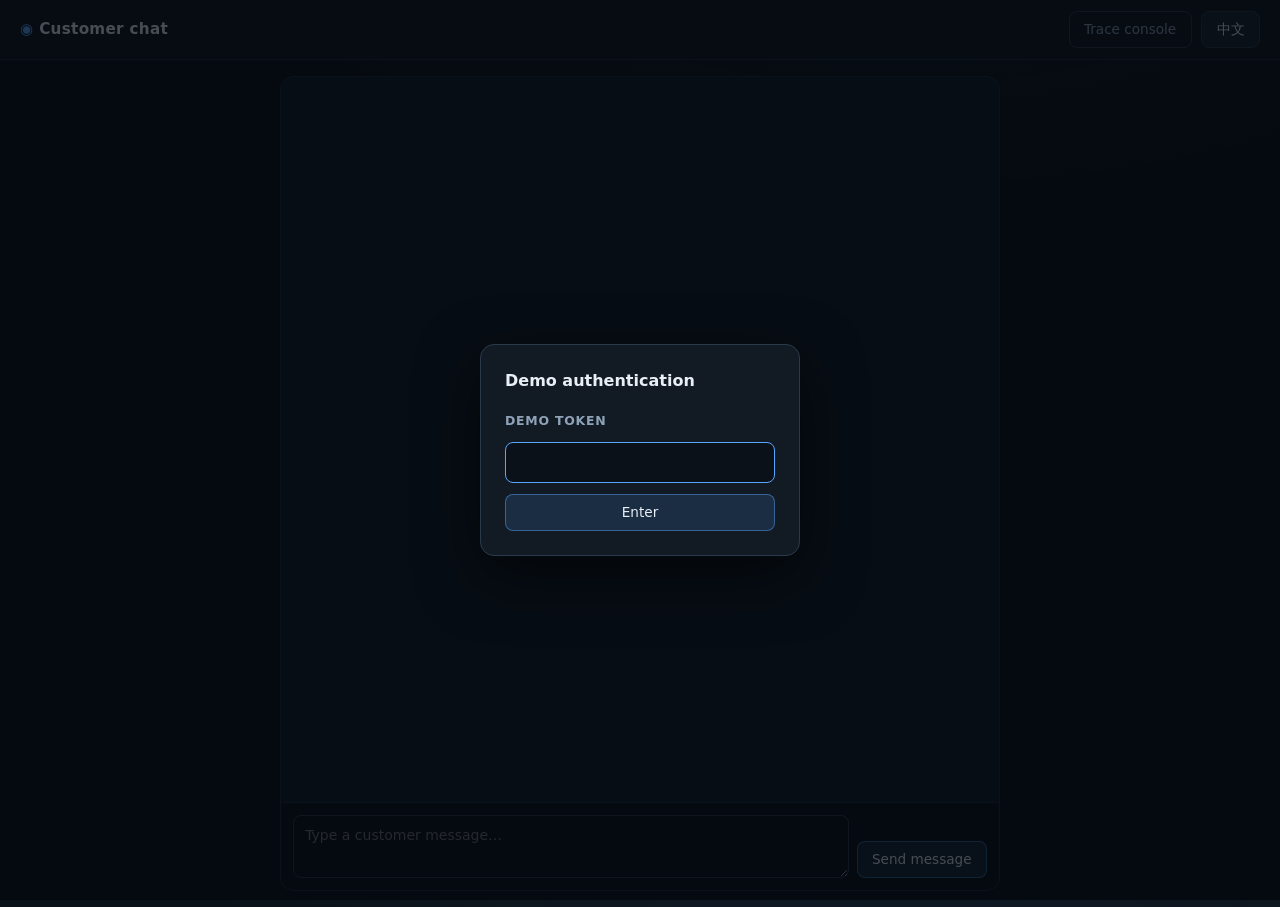
==== src/agent_flow/console/chat.html @ b2712b37 "feat: unified single-page demo console with i18n Rework the console into one demo view (trace list ·" ====
<!DOCTYPE html>
<html lang="zh-TW">
<head>
  <meta charset="utf-8" />
  <meta name="viewport" content="width=device-width, initial-scale=1" />
  <title>Agent Flow — Customer Chat</title>
  <link rel="stylesheet" href="styles.css" />
</head>
<body class="chat-page" data-title-key="chat.title">
  <header id="app-header">
    <h1 data-i18n="chat.header">Customer chat</h1>
    <a id="trace-link" class="ghost-button" href="index.html" data-i18n="header.openTrace">Trace console</a>
    <button id="lang-toggle" type="button" data-i18n="lang.toggle">EN</button>
    <button id="logout-button" type="button" data-i18n="header.signout" hidden>Sign out</button>
  </header>

  <dialog id="token-dialog" aria-labelledby="token-title">
    <form id="token-form" method="dialog">
      <h2 id="token-title" data-i18n="token.title">Demo authentication</h2>
      <label for="token-input" data-i18n="token.label">Demo token</label>
      <input id="token-input" name="token" type="password" autocomplete="off" required />
      <button type="submit" data-i18n="token.enter">Enter</button>
    </form>
  </dialog>

  <main id="chat-main">
    <div id="chat-window">
      <div id="chat-transcript" aria-live="polite" aria-label="Message history"></div>
      <form id="chat-form">
        <label for="chat-input" class="visually-hidden" data-i18n="chat.placeholder">Message</label>
        <textarea id="chat-input" name="message" rows="2" data-i18n-placeholder="chat.placeholder" required></textarea>
        <button type="submit" data-i18n="chat.send">Send message</button>
      </form>
    </div>
  </main>

  <div id="alert-region" role="alert" aria-live="assertive"></div>

  <script type="module" src="chat.js"></script>
</body>
</html>
---- src/agent_flow/console/styles.css ----
:root {
  --surface-0: #0b1118;
  --surface-1: #121a24;
  --surface-2: #1a2532;
  --surface-3: #223141;
  --border: #2a3a4d;
  --border-soft: #1f2c3b;
  --text: #e9eff6;
  --text-dim: #8fa3b8;
  --accent: #58a6ff;
  --accent-soft: rgba(88, 166, 255, 0.14);
  --ok: #3fb97f;
  --ok-soft: rgba(63, 185, 127, 0.14);
  --warn: #e3b341;
  --warn-soft: rgba(227, 179, 65, 0.14);
  --fail: #f8636f;
  --fail-soft: rgba(248, 99, 111, 0.14);
  --running: #58a6ff;
  --radius: 10px;
  --mono: ui-monospace, "Cascadia Code", "SF Mono", Consolas, monospace;
}

* { box-sizing: border-box; }

body {
  margin: 0;
  min-height: 100vh;
  background:
    radial-gradient(1200px 500px at 70% -10%, rgba(88, 166, 255, 0.07), transparent 60%),
    var(--surface-0);
  color: var(--text);
  font: 14px/1.55 system-ui, -apple-system, "Segoe UI", sans-serif;
}

/* ---------- Header ---------- */

#app-header {
  position: sticky;
  top: 0;
  z-index: 10;
  display: flex;
  align-items: center;
  gap: 0.6rem;
  padding: 0.7rem 1.25rem;
  background: rgba(18, 26, 36, 0.92);
  backdrop-filter: blur(6px);
  border-bottom: 1px solid var(--border-soft);
}

#app-header h1 {
  font-size: 0.95rem;
  font-weight: 600;
  letter-spacing: 0.02em;
  margin: 0;
  margin-right: auto;
  color: var(--text);
}

#app-header h1::before {
  content: "◉ ";
  color: var(--accent);
}

/* ---------- Controls ---------- */

button {
  background: var(--surface-2);
  color: var(--text);
  border: 1px solid var(--border);
  border-radius: 8px;
  padding: 0.42rem 0.9rem;
  cursor: pointer;
  font: inherit;
  font-size: 0.85rem;
  transition: border-color 0.12s ease, background 0.12s ease;
}

button:hover {
  border-color: var(--accent);
  background: var(--surface-3);
}

button[type="submit"], #retry-confirm {
  background: var(--accent-soft);
  border-color: rgba(88, 166, 255, 0.45);
}

button[type="submit"]:hover, #retry-confirm:hover {
  background: rgba(88, 166, 255, 0.24);
}

:focus-visible {
  outline: 2px solid var(--accent);
  outline-offset: 2px;
}

input, textarea {
  background: var(--surface-0);
  color: var(--text);
  border: 1px solid var(--border);
  border-radius: 8px;
  padding: 0.55rem 0.7rem;
  font: inherit;
  width: 100%;
}

input:focus, textarea:focus {
  border-color: var(--accent);
  outline: none;
}

textarea { min-height: 4.5rem; resize: vertical; }

label {
  font-size: 0.78rem;
  font-weight: 600;
  color: var(--text-dim);
  text-transform: uppercase;
  letter-spacing: 0.06em;
}

/* ---------- Layout ---------- */

main {
  display: grid;
  grid-template-columns: minmax(250px, 320px) 1fr;
  min-height: calc(100vh - 53px);
}

/* Demo console: trace list · workspace · live customer chat, all in one view. */
body.demo-page { height: 100vh; overflow: hidden; }
main.demo-grid {
  grid-template-columns: minmax(230px, 300px) minmax(0, 1fr) minmax(320px, 400px);
  height: calc(100vh - 53px);
  min-height: 0;
}
main.demo-grid > * { min-height: 0; }

#chat-panel {
  display: flex;
  flex-direction: column;
  background: var(--surface-1);
  border-left: 1px solid var(--border);
  overflow: hidden;
}

#chat-panel-header {
  display: flex;
  flex-direction: column;
  gap: 0.1rem;
  padding: 0.8rem 1rem;
  border-bottom: 1px solid var(--border-soft);
}
#chat-panel-header .sim-title { font-weight: 600; font-size: 0.92rem; }
#chat-panel-header .sim-sub { font-size: 0.72rem; color: var(--text-dim); }

#chat-panel #chat-transcript {
  flex: 1 1 auto;
  display: flex;
  flex-direction: column;
  gap: 0.5rem;
  padding: 1rem;
  overflow-y: auto;
}

#chat-panel #chat-form {
  display: flex;
  align-items: flex-end;
  gap: 0.5rem;
  padding: 0.75rem;
  border-top: 1px solid var(--border-soft);
  background: var(--surface-0);
}
#chat-panel #chat-form textarea { flex: 1 1 auto; min-height: 2.6rem; }
#chat-panel #chat-form button { flex: 0 0 auto; white-space: nowrap; }

#trace-list {
  background: var(--surface-1);
  border-right: 1px solid var(--border-soft);
  padding: 0.9rem;
  overflow: auto;
}

#trace-workspace {
  padding: 1.25rem 1.5rem;
  overflow: auto;
}

#trace-list > p, #trace-workspace > p:only-child {
  color: var(--text-dim);
  text-align: center;
  margin-top: 2.5rem;
  font-size: 0.9rem;
}

/* ---------- Trace list ---------- */

.trace-item {
  display: flex;
  align-items: center;
  justify-content: space-between;
  gap: 0.6rem;
  width: 100%;
  text-align: left;
  margin-bottom: 0.45rem;
  padding: 0.6rem 0.75rem;
  background: var(--surface-2);
  border: 1px solid var(--border-soft);
  border-radius: var(--radius);
  font-family: var(--mono);
  font-size: 0.8rem;
  overflow: hidden;
}

.trace-item > span:first-child {
  overflow: hidden;
  text-overflow: ellipsis;
  white-space: nowrap;
}

.trace-item[aria-pressed="true"] {
  border-color: var(--accent);
  background: var(--accent-soft);
}

/* ---------- Workspace ---------- */

.workspace-heading {
  font-family: var(--mono);
  font-size: 0.85rem;
  color: var(--text-dim);
  margin: 0 0 1rem;
  padding-bottom: 0.75rem;
  border-bottom: 1px solid var(--border-soft);
}

.workspace-heading::before {
  content: "trace / ";
  color: var(--accent);
}

/* Horizontal node flow scrolls inside its own container. */
.node-flow {
  display: flex;
  align-items: flex-start;
  gap: 1.4rem;
  overflow-x: auto;
  padding: 0.25rem 0.25rem 1rem;
}

.node {
  position: relative;
  flex: 0 0 auto;
  min-width: 200px;
  max-width: 280px;
  background: var(--surface-1);
  border: 1px solid var(--border);
  border-left: 3px solid var(--text-dim);
  border-radius: var(--radius);
  padding: 0.7rem 0.8rem;
  cursor: pointer;
  transition: border-color 0.12s ease, transform 0.12s ease;
}

.node:hover { transform: translateY(-1px); }

/* Connector arrows between pipeline nodes. */
.node + .node::before {
  content: "→";
  position: absolute;
  left: -1.15rem;
  top: 0.8rem;
  color: var(--text-dim);
  pointer-events: none;
}

.node > strong {
  display: block;
  font-family: var(--mono);
  font-size: 0.82rem;
  margin-bottom: 0.35rem;
  word-break: break-word;
}

.node-completed, .node-succeeded { border-left-color: var(--ok); }
.node-running, .node-queued { border-left-color: var(--running); }
.node-failed, .node-error { border-left-color: var(--fail); }

.node-failed { background: linear-gradient(180deg, var(--fail-soft), var(--surface-1) 55%); }

.node[aria-expanded="true"] { border-color: var(--accent); }

/* ---------- Status badges ---------- */

.status {
  display: inline-flex;
  align-items: center;
  gap: 0.3rem;
  flex: 0 0 auto;
  font-size: 0.72rem;
  font-weight: 600;
  text-transform: uppercase;
  letter-spacing: 0.04em;
  padding: 0.12rem 0.55rem;
  border-radius: 999px;
  border: 1px solid var(--border);
  background: var(--surface-2);
  color: var(--text-dim);
}

.status-ok, .status-succeeded, .status-completed {
  color: var(--ok);
  background: var(--ok-soft);
  border-color: rgba(63, 185, 127, 0.4);
}
.status-running, .status-queued {
  color: var(--running);
  background: var(--accent-soft);
  border-color: rgba(88, 166, 255, 0.4);
}
.status-failed, .status-error {
  color: var(--fail);
  background: var(--fail-soft);
  border-color: rgba(248, 99, 111, 0.4);
}
.status-handoff {
  color: var(--warn);
  background: var(--warn-soft);
  border-color: rgba(227, 179, 65, 0.4);
}

/* ---------- Node detail panel ---------- */

.node-detail {
  display: flex;
  flex-direction: column;
  gap: 0.3rem;
  margin-top: 0.6rem;
  padding-top: 0.6rem;
  border-top: 1px dashed var(--border);
  font-size: 0.78rem;
  color: var(--text-dim);
}

.detail-field {
  font-family: var(--mono);
  color: var(--text);
  word-break: break-word;
}

/* Field labels live in pseudo-elements: visible to humans, invisible to
   textContent, so allowlisted values stay the element's only text. */
.detail-field::before {
  display: block;
  font-family: inherit;
  font-size: 0.68rem;
  text-transform: uppercase;
  letter-spacing: 0.06em;
  color: var(--text-dim);
}

.detail-field[data-decision-summary]::before { content: "decision"; }
.detail-field[data-reason-codes]::before { content: "reason codes"; }
.detail-field[data-model-role]::before { content: "model role"; }
.detail-field[data-model-profile]::before { content: "model profile"; }
.detail-field[data-duration-ms]::before { content: "duration (ms)"; }
.detail-field[data-input-tokens]::before { content: "input tokens"; }
.detail-field[data-output-tokens]::before { content: "output tokens"; }
.detail-field[data-tool]::before { content: "tool"; }
.detail-field[data-freshness-seconds]::before { content: "freshness (s)"; }
.detail-field[data-attempt]::before { content: "attempt"; }
.detail-field[data-delivery-disposition]::before { content: "disposition"; }
.detail-field[data-error-code]::before { content: "error code"; color: var(--fail); }
.detail-field[data-error-code] { color: var(--fail); }
.detail-field[data-failure-stage]::before { content: "failure stage"; }
.detail-field[data-component]::before { content: "component"; }
.detail-field[data-operation]::before { content: "operation"; }
.detail-field[data-artifact-id]::before { content: "artifact"; }
.detail-field[data-semantic-version]::before { content: "version"; }
.detail-field[data-checksum]::before { content: "checksum"; }
.detail-field[data-sequence]::before { content: "sequence"; }
.detail-field[data-created-at]::before { content: "created at"; }

/* ---------- Dialogs ---------- */

dialog {
  background: var(--surface-1);
  color: var(--text);
  border: 1px solid var(--border);
  border-radius: 14px;
  padding: 1.5rem;
  min-width: min(320px, 90vw);
  box-shadow: 0 20px 60px rgba(0, 0, 0, 0.5);
}

dialog::backdrop { background: rgba(4, 8, 13, 0.7); }

dialog h2 { margin: 0 0 0.4rem; font-size: 1rem; }

#token-form, #retry-form { display: grid; gap: 0.7rem; }

#retry-form menu {
  display: flex;
  justify-content: flex-end;
  gap: 0.5rem;
  margin: 0.3rem 0 0;
  padding: 0;
}

/* ---------- Header ghost links ---------- */

.ghost-button {
  display: inline-flex;
  align-items: center;
  text-decoration: none;
  background: transparent;
  color: var(--text-dim);
  border: 1px solid var(--border);
  border-radius: 8px;
  padding: 0.42rem 0.9rem;
  font-size: 0.85rem;
  transition: color 0.12s ease, border-color 0.12s ease;
}
.ghost-button:hover { color: var(--text); border-color: var(--accent); }

/* ---------- Customer chat page ---------- */

body.chat-page { height: 100vh; overflow: hidden; }

#chat-main {
  display: flex;
  justify-content: center;
  height: calc(100vh - 53px);
  padding: 1rem;
}

#chat-window {
  display: flex;
  flex-direction: column;
  width: min(720px, 100%);
  height: 100%;
  background: var(--surface-1);
  border: 1px solid var(--border-soft);
  border-radius: 14px;
  overflow: hidden;
}

#chat-transcript {
  flex: 1 1 auto;
  display: flex;
  flex-direction: column;
  gap: 0.5rem;
  padding: 1rem;
  overflow-y: auto;
}

.chat-empty {
  margin: auto;
  color: var(--text-dim);
  font-size: 0.9rem;
}

#chat-form {
  display: flex;
  align-items: flex-end;
  gap: 0.5rem;
  padding: 0.75rem;
  border-top: 1px solid var(--border-soft);
  background: var(--surface-0);
}
#chat-form textarea { flex: 1 1 auto; min-height: 2.6rem; }
#chat-form button { flex: 0 0 auto; white-space: nowrap; }

.visually-hidden {
  position: absolute;
  width: 1px;
  height: 1px;
  margin: -1px;
  padding: 0;
  overflow: hidden;
  clip: rect(0 0 0 0);
  white-space: nowrap;
  border: 0;
}

/* ---------- Chatroom transcript ---------- */

.chat-row {
  display: flex;
  width: 100%;
}

.chat-bubble {
  max-width: 78%;
  padding: 0.5rem 0.75rem;
  border-radius: 14px;
  font-size: 0.88rem;
  line-height: 1.45;
  word-break: break-word;
  white-space: pre-wrap;
  box-shadow: 0 1px 2px rgba(0, 0, 0, 0.25);
}

/* Customer messages sit on the right, agent replies on the left. */
.chat-customer { justify-content: flex-end; }
.chat-customer .chat-bubble {
  background: var(--accent);
  color: #06121f;
  border-bottom-right-radius: 4px;
}

.chat-agent { justify-content: flex-start; }
.chat-agent .chat-bubble {
  background: var(--surface-3);
  color: var(--text);
  border: 1px solid var(--border);
  border-bottom-left-radius: 4px;
}

/* Status transitions are centered, quiet pills. */
.chat-status { justify-content: center; }
.chat-status .chat-bubble {
  background: transparent;
  color: var(--text-dim);
  font-size: 0.75rem;
  letter-spacing: 0.04em;
  box-shadow: none;
  padding: 0.15rem 0.6rem;
  display: inline-flex;
  align-items: center;
  gap: 0.4rem;
}

.chat-status .chat-bubble::before {
  content: "";
  width: 0.5rem;
  height: 0.5rem;
  border-radius: 50%;
  background: var(--running);
  animation: chat-pulse 1s ease-in-out infinite;
}

@keyframes chat-pulse {
  0%, 100% { opacity: 0.3; }
  50% { opacity: 1; }
}

/* ---------- Reasoning summary (operator view) ---------- */

.reasoning-trail {
  margin: 0 0 1.25rem;
  background: var(--surface-1);
  border: 1px solid var(--border-soft);
  border-radius: var(--radius);
  padding: 0.5rem 0.9rem;
}

.reasoning-trail > summary {
  cursor: pointer;
  font-size: 0.8rem;
  font-weight: 600;
  color: var(--text-dim);
  text-transform: uppercase;
  letter-spacing: 0.06em;
  list-style: none;
}

.reasoning-trail > summary::before {
  content: "▸ ";
  color: var(--accent);
}
.reasoning-trail[open] > summary::before { content: "▾ "; }

.reasoning-steps {
  list-style: none;
  margin: 0.7rem 0 0.2rem;
  padding: 0;
  display: flex;
  flex-direction: column;
  gap: 0.4rem;
}

.reasoning-step {
  display: grid;
  grid-template-columns: minmax(140px, 180px) 1fr;
  gap: 0.75rem;
  align-items: baseline;
  padding-left: 0.75rem;
  border-left: 2px solid var(--border);
  font-size: 0.82rem;
}

.reasoning-failed { border-left-color: var(--fail); }
.reasoning-completed { border-left-color: var(--ok); }

.reasoning-node {
  font-family: var(--mono);
  font-size: 0.78rem;
  color: var(--accent);
  word-break: break-word;
}

.reasoning-detail { color: var(--text); word-break: break-word; }
.reasoning-failed .reasoning-detail { color: var(--fail); }

/* ---------- Input / output (admin only) ---------- */

.io-panel {
  margin: 0 0 1.25rem;
  background: var(--surface-1);
  border: 1px solid var(--border-soft);
  border-radius: var(--radius);
  padding: 0.9rem 1rem;
}

.io-heading {
  margin: 0 0 0.7rem;
  font-size: 0.8rem;
  font-weight: 600;
  color: var(--text-dim);
  text-transform: uppercase;
  letter-spacing: 0.06em;
}

.io-row { display: flex; flex-direction: column; gap: 0.3rem; }
.io-row + .io-row { margin-top: 0.8rem; }

.io-label {
  font-size: 0.7rem;
  font-weight: 600;
  text-transform: uppercase;
  letter-spacing: 0.05em;
  color: var(--text-dim);
}

.io-text {
  margin: 0;
  padding: 0.55rem 0.75rem;
  border-radius: 10px;
  font-size: 0.9rem;
  line-height: 1.5;
  white-space: pre-wrap;
  word-break: break-word;
}

.io-input .io-text {
  background: var(--accent-soft);
  border: 1px solid rgba(88, 166, 255, 0.35);
}
.io-output .io-text {
  background: var(--surface-2);
  border: 1px solid var(--border);
}
.io-handoff { border-color: rgba(227, 179, 65, 0.4) !important; }
.io-muted { color: var(--text-dim); }

.io-tag {
  display: inline-block;
  margin-right: 0.5rem;
  padding: 0.05rem 0.45rem;
  border-radius: 999px;
  font-size: 0.7rem;
  font-weight: 600;
  color: var(--warn);
  background: var(--warn-soft);
}

.io-citations {
  margin: 0.4rem 0 0;
  display: flex;
  gap: 0.5rem;
  align-items: baseline;
  flex-wrap: wrap;
  font-family: var(--mono);
  font-size: 0.75rem;
  color: var(--text-dim);
}

/* ---------- Alerts ---------- */

#alert-region:not(:empty) {
  position: fixed;
  bottom: 1rem;
  right: 1rem;
  z-index: 20;
  max-width: 360px;
  background: var(--surface-2);
  border: 1px solid var(--fail);
  border-left-width: 3px;
  border-radius: var(--radius);
  padding: 0.75rem 1rem;
  box-shadow: 0 12px 32px rgba(0, 0, 0, 0.45);
}

#alert-region p { margin: 0; font-size: 0.85rem; }

@media (max-width: 720px) {
  main { grid-template-columns: 1fr; }
  #trace-list { max-height: 40vh; border-right: none; border-bottom: 1px solid var(--border-soft); }
  #chat-window { border-radius: 0; }
  #chat-main { padding: 0; }
}
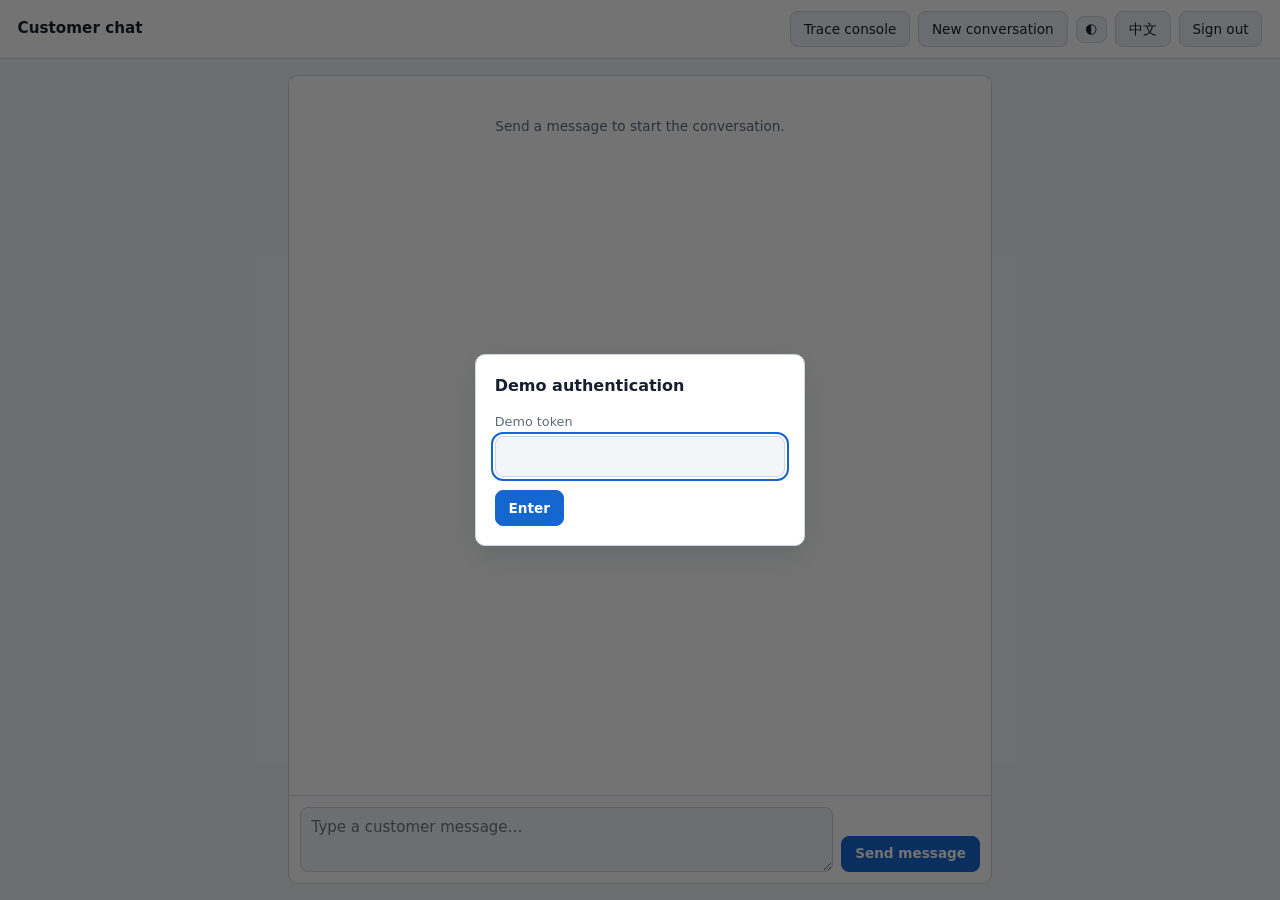
==== commit d79f0e48: "feat: conversation memory, editable prompts, chat-first console Four things blocked real use of the " ====
--- a/src/agent_flow/console/chat.html
+++ b/src/agent_flow/console/chat.html
@@ -9,9 +9,13 @@
 <body class="chat-page" data-title-key="chat.title">
   <header id="app-header">
     <h1 data-i18n="chat.header">Customer chat</h1>
-    <a id="trace-link" class="ghost-button" href="index.html" data-i18n="header.openTrace">Trace console</a>
-    <button id="lang-toggle" type="button" data-i18n="lang.toggle">EN</button>
-    <button id="logout-button" type="button" data-i18n="header.signout" hidden>Sign out</button>
+    <div class="header-actions">
+      <a id="trace-link" class="ghost-button" href="index.html" data-i18n="header.openTrace">Trace console</a>
+      <button id="chat-reset" class="ghost-button" type="button" data-i18n="chat.new">New conversation</button>
+      <button id="theme-toggle" class="icon-button" type="button" title="Toggle theme" aria-label="Toggle theme">◐</button>
+      <button id="lang-toggle" class="ghost-button" type="button" data-i18n="lang.toggle">EN</button>
+      <button id="logout-button" class="ghost-button" type="button" data-i18n="header.signout" hidden>Sign out</button>
+    </div>
   </header>
 
   <dialog id="token-dialog" aria-labelledby="token-title">
@@ -29,7 +33,7 @@
       <form id="chat-form">
         <label for="chat-input" class="visually-hidden" data-i18n="chat.placeholder">Message</label>
         <textarea id="chat-input" name="message" rows="2" data-i18n-placeholder="chat.placeholder" required></textarea>
-        <button type="submit" data-i18n="chat.send">Send message</button>
+        <button id="chat-send" type="submit" data-i18n="chat.send">Send message</button>
       </form>
     </div>
   </main>
--- a/src/agent_flow/console/styles.css
+++ b/src/agent_flow/console/styles.css
@@ -1,702 +1,764 @@
+/* Tracewright console.
+   One stylesheet for both pages. Dark by default, light when the viewer's OS
+   asks for it, and either can be forced with data-theme on <html>. */
+
 :root {
-  --surface-0: #0b1118;
-  --surface-1: #121a24;
-  --surface-2: #1a2532;
-  --surface-3: #223141;
-  --border: #2a3a4d;
-  --border-soft: #1f2c3b;
-  --text: #e9eff6;
-  --text-dim: #8fa3b8;
+  color-scheme: dark;
+  --surface-0: #0b1017;
+  --surface-1: #111823;
+  --surface-2: #172131;
+  --surface-3: #1f2c3f;
+  --border: #26374d;
+  --border-soft: #1c2939;
+  --text: #e6edf6;
+  --text-dim: #93a4bb;
   --accent: #58a6ff;
-  --accent-soft: rgba(88, 166, 255, 0.14);
+  --accent-soft: rgba(88, 166, 255, 0.16);
+  --accent-text: #0b1017;
   --ok: #3fb97f;
-  --ok-soft: rgba(63, 185, 127, 0.14);
+  --ok-soft: rgba(63, 185, 127, 0.16);
   --warn: #e3b341;
-  --warn-soft: rgba(227, 179, 65, 0.14);
+  --warn-soft: rgba(227, 179, 65, 0.16);
   --fail: #f8636f;
-  --fail-soft: rgba(248, 99, 111, 0.14);
+  --fail-soft: rgba(248, 99, 111, 0.16);
   --running: #58a6ff;
+  --bubble-customer: #1e4976;
+  --bubble-agent: #172131;
   --radius: 10px;
+  --shadow: 0 10px 30px rgba(0, 0, 0, 0.45);
   --mono: ui-monospace, "Cascadia Code", "SF Mono", Consolas, monospace;
+}
+
+@media (prefers-color-scheme: light) {
+  :root {
+    color-scheme: light;
+    --surface-0: #f3f5f9;
+    --surface-1: #ffffff;
+    --surface-2: #eef1f6;
+    --surface-3: #e3e8f0;
+    --border: #ccd5e2;
+    --border-soft: #dde3ec;
+    --text: #16202e;
+    --text-dim: #5b6b81;
+    --accent: #1666d0;
+    --accent-soft: rgba(22, 102, 208, 0.12);
+    --accent-text: #ffffff;
+    --ok: #17794c;
+    --ok-soft: rgba(23, 121, 76, 0.12);
+    --warn: #8a6000;
+    --warn-soft: rgba(138, 96, 0, 0.14);
+    --fail: #c0293a;
+    --fail-soft: rgba(192, 41, 58, 0.12);
+    --running: #1666d0;
+    --bubble-customer: #d6e6fb;
+    --bubble-agent: #eef1f6;
+    --shadow: 0 10px 30px rgba(22, 32, 46, 0.14);
+  }
+}
+
+/* The in-page toggle must beat the media query in both directions. */
+:root[data-theme="dark"] {
+  color-scheme: dark;
+  --surface-0: #0b1017;
+  --surface-1: #111823;
+  --surface-2: #172131;
+  --surface-3: #1f2c3f;
+  --border: #26374d;
+  --border-soft: #1c2939;
+  --text: #e6edf6;
+  --text-dim: #93a4bb;
+  --accent: #58a6ff;
+  --accent-soft: rgba(88, 166, 255, 0.16);
+  --accent-text: #0b1017;
+  --ok: #3fb97f;
+  --ok-soft: rgba(63, 185, 127, 0.16);
+  --warn: #e3b341;
+  --warn-soft: rgba(227, 179, 65, 0.16);
+  --fail: #f8636f;
+  --fail-soft: rgba(248, 99, 111, 0.16);
+  --running: #58a6ff;
+  --bubble-customer: #1e4976;
+  --bubble-agent: #172131;
+  --shadow: 0 10px 30px rgba(0, 0, 0, 0.45);
+}
+
+:root[data-theme="light"] {
+  color-scheme: light;
+  --surface-0: #f3f5f9;
+  --surface-1: #ffffff;
+  --surface-2: #eef1f6;
+  --surface-3: #e3e8f0;
+  --border: #ccd5e2;
+  --border-soft: #dde3ec;
+  --text: #16202e;
+  --text-dim: #5b6b81;
+  --accent: #1666d0;
+  --accent-soft: rgba(22, 102, 208, 0.12);
+  --accent-text: #ffffff;
+  --ok: #17794c;
+  --ok-soft: rgba(23, 121, 76, 0.12);
+  --warn: #8a6000;
+  --warn-soft: rgba(138, 96, 0, 0.14);
+  --fail: #c0293a;
+  --fail-soft: rgba(192, 41, 58, 0.12);
+  --running: #1666d0;
+  --bubble-customer: #d6e6fb;
+  --bubble-agent: #eef1f6;
+  --shadow: 0 10px 30px rgba(22, 32, 46, 0.14);
 }
 
 * { box-sizing: border-box; }
 
 body {
   margin: 0;
-  min-height: 100vh;
-  background:
-    radial-gradient(1200px 500px at 70% -10%, rgba(88, 166, 255, 0.07), transparent 60%),
-    var(--surface-0);
+  background: var(--surface-0);
   color: var(--text);
-  font: 14px/1.55 system-ui, -apple-system, "Segoe UI", sans-serif;
-}
-
-/* ---------- Header ---------- */
+  font: 15px/1.55 system-ui, -apple-system, "Segoe UI", Roboto, "Noto Sans TC", sans-serif;
+}
+
+/* ---------------------------------------------------------------- header -- */
 
 #app-header {
-  position: sticky;
-  top: 0;
-  z-index: 10;
   display: flex;
   align-items: center;
-  gap: 0.6rem;
-  padding: 0.7rem 1.25rem;
-  background: rgba(18, 26, 36, 0.92);
-  backdrop-filter: blur(6px);
-  border-bottom: 1px solid var(--border-soft);
+  gap: 1rem;
+  padding: 0.7rem 1.1rem;
+  background: var(--surface-1);
+  border-bottom: 1px solid var(--border);
 }
 
 #app-header h1 {
+  margin: 0;
   font-size: 0.95rem;
   font-weight: 600;
-  letter-spacing: 0.02em;
-  margin: 0;
-  margin-right: auto;
-  color: var(--text);
-}
-
-#app-header h1::before {
-  content: "◉ ";
-  color: var(--accent);
-}
-
-/* ---------- Controls ---------- */
-
-button {
+  white-space: nowrap;
+}
+
+.header-actions {
+  display: flex;
+  align-items: center;
+  gap: 0.5rem;
+  margin-left: auto;
+  flex-wrap: wrap;
+}
+
+/* -------------------------------------------------------------- controls -- */
+
+button, .ghost-button {
+  font: inherit;
+  font-size: 0.85rem;
+  border-radius: 8px;
+  border: 1px solid var(--border);
   background: var(--surface-2);
   color: var(--text);
-  border: 1px solid var(--border);
-  border-radius: 8px;
-  padding: 0.42rem 0.9rem;
+  padding: 0.4rem 0.8rem;
   cursor: pointer;
-  font: inherit;
-  font-size: 0.85rem;
-  transition: border-color 0.12s ease, background 0.12s ease;
-}
-
-button:hover {
+  text-decoration: none;
+  display: inline-flex;
+  align-items: center;
+  gap: 0.35rem;
+  transition: background 0.12s ease, border-color 0.12s ease;
+}
+
+button:hover:not(:disabled), .ghost-button:hover { border-color: var(--accent); }
+
+button:disabled { opacity: 0.5; cursor: not-allowed; }
+
+button[type="submit"]:not(.ghost-button) {
+  background: var(--accent);
   border-color: var(--accent);
-  background: var(--surface-3);
-}
-
-button[type="submit"], #retry-confirm {
-  background: var(--accent-soft);
-  border-color: rgba(88, 166, 255, 0.45);
-}
-
-button[type="submit"]:hover, #retry-confirm:hover {
-  background: rgba(88, 166, 255, 0.24);
-}
-
-:focus-visible {
-  outline: 2px solid var(--accent);
-  outline-offset: 2px;
-}
+  color: var(--accent-text);
+  font-weight: 600;
+}
+
+.icon-button { padding: 0.35rem 0.55rem; line-height: 1; }
+
+:focus-visible { outline: 2px solid var(--accent); outline-offset: 2px; }
 
 input, textarea {
-  background: var(--surface-0);
-  color: var(--text);
-  border: 1px solid var(--border);
-  border-radius: 8px;
-  padding: 0.55rem 0.7rem;
   font: inherit;
   width: 100%;
-}
-
-input:focus, textarea:focus {
-  border-color: var(--accent);
-  outline: none;
-}
-
-textarea { min-height: 4.5rem; resize: vertical; }
+  color: var(--text);
+  background: var(--surface-0);
+  border: 1px solid var(--border);
+  border-radius: 8px;
+  padding: 0.5rem 0.65rem;
+  resize: vertical;
+}
 
 label {
-  font-size: 0.78rem;
-  font-weight: 600;
-  color: var(--text-dim);
-  text-transform: uppercase;
-  letter-spacing: 0.06em;
-}
-
-/* ---------- Layout ---------- */
-
-main {
-  display: grid;
-  grid-template-columns: minmax(250px, 320px) 1fr;
-  min-height: calc(100vh - 53px);
-}
-
-/* Demo console: trace list · workspace · live customer chat, all in one view. */
-body.demo-page { height: 100vh; overflow: hidden; }
-main.demo-grid {
-  grid-template-columns: minmax(230px, 300px) minmax(0, 1fr) minmax(320px, 400px);
-  height: calc(100vh - 53px);
-  min-height: 0;
-}
-main.demo-grid > * { min-height: 0; }
-
-#chat-panel {
-  display: flex;
-  flex-direction: column;
-  background: var(--surface-1);
-  border-left: 1px solid var(--border);
-  overflow: hidden;
-}
-
-#chat-panel-header {
-  display: flex;
-  flex-direction: column;
-  gap: 0.1rem;
-  padding: 0.8rem 1rem;
-  border-bottom: 1px solid var(--border-soft);
-}
-#chat-panel-header .sim-title { font-weight: 600; font-size: 0.92rem; }
-#chat-panel-header .sim-sub { font-size: 0.72rem; color: var(--text-dim); }
-
-#chat-panel #chat-transcript {
-  flex: 1 1 auto;
-  display: flex;
-  flex-direction: column;
-  gap: 0.5rem;
-  padding: 1rem;
-  overflow-y: auto;
-}
-
-#chat-panel #chat-form {
-  display: flex;
-  align-items: flex-end;
-  gap: 0.5rem;
-  padding: 0.75rem;
-  border-top: 1px solid var(--border-soft);
-  background: var(--surface-0);
-}
-#chat-panel #chat-form textarea { flex: 1 1 auto; min-height: 2.6rem; }
-#chat-panel #chat-form button { flex: 0 0 auto; white-space: nowrap; }
-
-#trace-list {
-  background: var(--surface-1);
-  border-right: 1px solid var(--border-soft);
-  padding: 0.9rem;
-  overflow: auto;
-}
-
-#trace-workspace {
-  padding: 1.25rem 1.5rem;
-  overflow: auto;
-}
-
-#trace-list > p, #trace-workspace > p:only-child {
-  color: var(--text-dim);
-  text-align: center;
-  margin-top: 2.5rem;
-  font-size: 0.9rem;
-}
-
-/* ---------- Trace list ---------- */
-
-.trace-item {
-  display: flex;
-  align-items: center;
-  justify-content: space-between;
-  gap: 0.6rem;
-  width: 100%;
-  text-align: left;
-  margin-bottom: 0.45rem;
-  padding: 0.6rem 0.75rem;
-  background: var(--surface-2);
-  border: 1px solid var(--border-soft);
-  border-radius: var(--radius);
-  font-family: var(--mono);
+  display: block;
   font-size: 0.8rem;
-  overflow: hidden;
-}
-
-.trace-item > span:first-child {
-  overflow: hidden;
-  text-overflow: ellipsis;
-  white-space: nowrap;
-}
-
-.trace-item[aria-pressed="true"] {
-  border-color: var(--accent);
-  background: var(--accent-soft);
-}
-
-/* ---------- Workspace ---------- */
-
-.workspace-heading {
-  font-family: var(--mono);
-  font-size: 0.85rem;
-  color: var(--text-dim);
-  margin: 0 0 1rem;
-  padding-bottom: 0.75rem;
-  border-bottom: 1px solid var(--border-soft);
-}
-
-.workspace-heading::before {
-  content: "trace / ";
-  color: var(--accent);
-}
-
-/* Horizontal node flow scrolls inside its own container. */
-.node-flow {
-  display: flex;
-  align-items: flex-start;
-  gap: 1.4rem;
-  overflow-x: auto;
-  padding: 0.25rem 0.25rem 1rem;
-}
-
-.node {
-  position: relative;
-  flex: 0 0 auto;
-  min-width: 200px;
-  max-width: 280px;
-  background: var(--surface-1);
-  border: 1px solid var(--border);
-  border-left: 3px solid var(--text-dim);
-  border-radius: var(--radius);
-  padding: 0.7rem 0.8rem;
-  cursor: pointer;
-  transition: border-color 0.12s ease, transform 0.12s ease;
-}
-
-.node:hover { transform: translateY(-1px); }
-
-/* Connector arrows between pipeline nodes. */
-.node + .node::before {
-  content: "→";
-  position: absolute;
-  left: -1.15rem;
-  top: 0.8rem;
-  color: var(--text-dim);
-  pointer-events: none;
-}
-
-.node > strong {
-  display: block;
-  font-family: var(--mono);
-  font-size: 0.82rem;
-  margin-bottom: 0.35rem;
-  word-break: break-word;
-}
-
-.node-completed, .node-succeeded { border-left-color: var(--ok); }
-.node-running, .node-queued { border-left-color: var(--running); }
-.node-failed, .node-error { border-left-color: var(--fail); }
-
-.node-failed { background: linear-gradient(180deg, var(--fail-soft), var(--surface-1) 55%); }
-
-.node[aria-expanded="true"] { border-color: var(--accent); }
-
-/* ---------- Status badges ---------- */
-
-.status {
-  display: inline-flex;
-  align-items: center;
-  gap: 0.3rem;
-  flex: 0 0 auto;
-  font-size: 0.72rem;
-  font-weight: 600;
-  text-transform: uppercase;
-  letter-spacing: 0.04em;
-  padding: 0.12rem 0.55rem;
-  border-radius: 999px;
-  border: 1px solid var(--border);
-  background: var(--surface-2);
-  color: var(--text-dim);
-}
-
-.status-ok, .status-succeeded, .status-completed {
-  color: var(--ok);
-  background: var(--ok-soft);
-  border-color: rgba(63, 185, 127, 0.4);
-}
-.status-running, .status-queued {
-  color: var(--running);
-  background: var(--accent-soft);
-  border-color: rgba(88, 166, 255, 0.4);
-}
-.status-failed, .status-error {
-  color: var(--fail);
-  background: var(--fail-soft);
-  border-color: rgba(248, 99, 111, 0.4);
-}
-.status-handoff {
-  color: var(--warn);
-  background: var(--warn-soft);
-  border-color: rgba(227, 179, 65, 0.4);
-}
-
-/* ---------- Node detail panel ---------- */
-
-.node-detail {
-  display: flex;
-  flex-direction: column;
-  gap: 0.3rem;
-  margin-top: 0.6rem;
-  padding-top: 0.6rem;
-  border-top: 1px dashed var(--border);
-  font-size: 0.78rem;
-  color: var(--text-dim);
-}
-
-.detail-field {
-  font-family: var(--mono);
-  color: var(--text);
-  word-break: break-word;
-}
-
-/* Field labels live in pseudo-elements: visible to humans, invisible to
-   textContent, so allowlisted values stay the element's only text. */
-.detail-field::before {
-  display: block;
-  font-family: inherit;
-  font-size: 0.68rem;
-  text-transform: uppercase;
-  letter-spacing: 0.06em;
-  color: var(--text-dim);
-}
-
-.detail-field[data-decision-summary]::before { content: "decision"; }
-.detail-field[data-reason-codes]::before { content: "reason codes"; }
-.detail-field[data-model-role]::before { content: "model role"; }
-.detail-field[data-model-profile]::before { content: "model profile"; }
-.detail-field[data-duration-ms]::before { content: "duration (ms)"; }
-.detail-field[data-input-tokens]::before { content: "input tokens"; }
-.detail-field[data-output-tokens]::before { content: "output tokens"; }
-.detail-field[data-tool]::before { content: "tool"; }
-.detail-field[data-freshness-seconds]::before { content: "freshness (s)"; }
-.detail-field[data-attempt]::before { content: "attempt"; }
-.detail-field[data-delivery-disposition]::before { content: "disposition"; }
-.detail-field[data-error-code]::before { content: "error code"; color: var(--fail); }
-.detail-field[data-error-code] { color: var(--fail); }
-.detail-field[data-failure-stage]::before { content: "failure stage"; }
-.detail-field[data-component]::before { content: "component"; }
-.detail-field[data-operation]::before { content: "operation"; }
-.detail-field[data-artifact-id]::before { content: "artifact"; }
-.detail-field[data-semantic-version]::before { content: "version"; }
-.detail-field[data-checksum]::before { content: "checksum"; }
-.detail-field[data-sequence]::before { content: "sequence"; }
-.detail-field[data-created-at]::before { content: "created at"; }
-
-/* ---------- Dialogs ---------- */
-
-dialog {
-  background: var(--surface-1);
-  color: var(--text);
-  border: 1px solid var(--border);
-  border-radius: 14px;
-  padding: 1.5rem;
-  min-width: min(320px, 90vw);
-  box-shadow: 0 20px 60px rgba(0, 0, 0, 0.5);
-}
-
-dialog::backdrop { background: rgba(4, 8, 13, 0.7); }
-
-dialog h2 { margin: 0 0 0.4rem; font-size: 1rem; }
-
-#token-form, #retry-form { display: grid; gap: 0.7rem; }
-
-#retry-form menu {
-  display: flex;
-  justify-content: flex-end;
-  gap: 0.5rem;
-  margin: 0.3rem 0 0;
-  padding: 0;
-}
-
-/* ---------- Header ghost links ---------- */
-
-.ghost-button {
-  display: inline-flex;
-  align-items: center;
-  text-decoration: none;
-  background: transparent;
-  color: var(--text-dim);
-  border: 1px solid var(--border);
-  border-radius: 8px;
-  padding: 0.42rem 0.9rem;
-  font-size: 0.85rem;
-  transition: color 0.12s ease, border-color 0.12s ease;
-}
-.ghost-button:hover { color: var(--text); border-color: var(--accent); }
-
-/* ---------- Customer chat page ---------- */
-
-body.chat-page { height: 100vh; overflow: hidden; }
-
-#chat-main {
-  display: flex;
-  justify-content: center;
-  height: calc(100vh - 53px);
-  padding: 1rem;
-}
-
-#chat-window {
-  display: flex;
-  flex-direction: column;
-  width: min(720px, 100%);
-  height: 100%;
-  background: var(--surface-1);
-  border: 1px solid var(--border-soft);
-  border-radius: 14px;
-  overflow: hidden;
-}
-
-#chat-transcript {
-  flex: 1 1 auto;
-  display: flex;
-  flex-direction: column;
-  gap: 0.5rem;
-  padding: 1rem;
-  overflow-y: auto;
-}
-
-.chat-empty {
-  margin: auto;
-  color: var(--text-dim);
-  font-size: 0.9rem;
-}
-
-#chat-form {
-  display: flex;
-  align-items: flex-end;
-  gap: 0.5rem;
-  padding: 0.75rem;
-  border-top: 1px solid var(--border-soft);
-  background: var(--surface-0);
-}
-#chat-form textarea { flex: 1 1 auto; min-height: 2.6rem; }
-#chat-form button { flex: 0 0 auto; white-space: nowrap; }
+  color: var(--text-dim);
+  margin-bottom: 0.3rem;
+}
 
 .visually-hidden {
   position: absolute;
-  width: 1px;
-  height: 1px;
-  margin: -1px;
-  padding: 0;
+  width: 1px; height: 1px;
+  padding: 0; margin: -1px;
   overflow: hidden;
   clip: rect(0 0 0 0);
   white-space: nowrap;
   border: 0;
 }
 
-/* ---------- Chatroom transcript ---------- */
+/* ---------------------------------------------------------------- layout -- */
+
+/* Header row + content row: no hardcoded header height to drift out of sync. */
+body.demo-page {
+  height: 100vh;
+  display: grid;
+  grid-template-rows: auto minmax(0, 1fr);
+  overflow: hidden;
+}
+
+main.demo-grid {
+  display: grid;
+  grid-template-columns: minmax(0, 15rem) minmax(0, 2fr) minmax(0, 1.5fr);
+  gap: 0.75rem;
+  padding: 0.75rem;
+  min-height: 0;
+}
+
+.panel {
+  display: grid;
+  grid-template-rows: auto minmax(0, 1fr);
+  min-height: 0;
+  background: var(--surface-1);
+  border: 1px solid var(--border);
+  border-radius: var(--radius);
+  overflow: hidden;
+}
+
+.panel-head {
+  display: flex;
+  align-items: center;
+  gap: 0.5rem;
+  padding: 0.6rem 0.85rem;
+  border-bottom: 1px solid var(--border-soft);
+}
+
+.panel-title {
+  margin: 0;
+  padding: 0.6rem 0.85rem;
+  font-size: 0.78rem;
+  font-weight: 600;
+  text-transform: uppercase;
+  letter-spacing: 0.06em;
+  color: var(--text-dim);
+  border-bottom: 1px solid var(--border-soft);
+}
+
+.panel-head .panel-title {
+  padding: 0;
+  border: 0;
+  margin-right: auto;
+}
+
+.panel-scroll {
+  min-height: 0;
+  overflow-y: auto;
+  padding: 0.75rem;
+}
+
+#chat-panel { grid-template-rows: auto minmax(0, 1fr) auto; }
+
+/* ------------------------------------------------------------ trace list -- */
+
+.trace-item {
+  display: flex;
+  align-items: center;
+  gap: 0.5rem;
+  width: 100%;
+  text-align: left;
+  margin-bottom: 0.4rem;
+  background: var(--surface-2);
+  border: 1px solid transparent;
+}
+
+.trace-item span:first-child {
+  flex: 1;
+  min-width: 0;
+  overflow: hidden;
+  text-overflow: ellipsis;
+  white-space: nowrap;
+  font-family: var(--mono);
+  font-size: 0.76rem;
+}
+
+.trace-item[aria-pressed="true"] {
+  border-color: var(--accent);
+  background: var(--accent-soft);
+}
+
+.empty-note {
+  margin: 0;
+  color: var(--text-dim);
+  font-size: 0.85rem;
+}
+
+/* ---------------------------------------------------------------- status -- */
+
+.status {
+  font-size: 0.72rem;
+  padding: 0.1rem 0.45rem;
+  border-radius: 999px;
+  border: 1px solid var(--border);
+  white-space: nowrap;
+}
+
+.status-succeeded, .status-completed {
+  color: var(--ok); background: var(--ok-soft); border-color: var(--ok);
+}
+.status-running, .status-queued {
+  color: var(--running); background: var(--accent-soft); border-color: var(--running);
+}
+.status-failed, .status-cancelled {
+  color: var(--fail); background: var(--fail-soft); border-color: var(--fail);
+}
+
+/* ------------------------------------------------------------------ chat -- */
 
 .chat-row {
   display: flex;
-  width: 100%;
-}
+  flex-direction: column;
+  margin-bottom: 0.7rem;
+  max-width: 82%;
+}
+
+.chat-customer { margin-left: auto; align-items: flex-end; }
+.chat-agent { margin-right: auto; align-items: flex-start; }
+.chat-status { margin: 0.4rem auto; max-width: 100%; align-items: center; }
 
 .chat-bubble {
-  max-width: 78%;
   padding: 0.5rem 0.75rem;
   border-radius: 14px;
-  font-size: 0.88rem;
-  line-height: 1.45;
-  word-break: break-word;
   white-space: pre-wrap;
-  box-shadow: 0 1px 2px rgba(0, 0, 0, 0.25);
-}
-
-/* Customer messages sit on the right, agent replies on the left. */
-.chat-customer { justify-content: flex-end; }
+  overflow-wrap: anywhere;
+}
+
 .chat-customer .chat-bubble {
-  background: var(--accent);
-  color: #06121f;
+  background: var(--bubble-customer);
   border-bottom-right-radius: 4px;
 }
 
-.chat-agent { justify-content: flex-start; }
 .chat-agent .chat-bubble {
-  background: var(--surface-3);
-  color: var(--text);
-  border: 1px solid var(--border);
+  background: var(--bubble-agent);
+  border: 1px solid var(--border-soft);
   border-bottom-left-radius: 4px;
 }
 
-/* Status transitions are centered, quiet pills. */
-.chat-status { justify-content: center; }
 .chat-status .chat-bubble {
   background: transparent;
-  color: var(--text-dim);
+  border: 1px solid var(--border);
+  color: var(--text-dim);
+  font-size: 0.78rem;
+  padding: 0.15rem 0.6rem;
+  animation: pulse 1.4s ease-in-out infinite;
+}
+
+@keyframes pulse { 50% { opacity: 0.45; } }
+
+@media (prefers-reduced-motion: reduce) {
+  .chat-status .chat-bubble { animation: none; }
+}
+
+.chat-time {
+  font-size: 0.68rem;
+  color: var(--text-dim);
+  margin-top: 0.2rem;
+}
+
+.chat-empty {
+  margin: 0;
+  color: var(--text-dim);
+  font-size: 0.85rem;
+  text-align: center;
+  padding-top: 1.5rem;
+}
+
+#chat-form {
+  display: flex;
+  gap: 0.5rem;
+  align-items: flex-end;
+  padding: 0.7rem;
+  border-top: 1px solid var(--border-soft);
+}
+
+#chat-form textarea { flex: 1; }
+#chat-form button { white-space: nowrap; }
+
+/* -------------------------------------------------------- step timeline -- */
+
+/* Vertical: the pipeline is a sequence, and a vertical list keeps every step
+   readable in a narrow column instead of scrolling two cards at a time. */
+.node-flow {
+  display: flex;
+  flex-direction: column;
+  gap: 0.4rem;
+}
+
+.node {
+  border: 1px solid var(--border);
+  border-left: 3px solid var(--border);
+  border-radius: 8px;
+  background: var(--surface-2);
+  padding: 0.5rem 0.65rem;
+  cursor: pointer;
+}
+
+.node > strong {
+  font-size: 0.82rem;
+  font-family: var(--mono);
+  font-weight: 600;
+  margin-right: 0.5rem;
+}
+
+.node-succeeded, .node-completed { border-left-color: var(--ok); }
+.node-running { border-left-color: var(--running); }
+.node-failed, .node-cancelled { border-left-color: var(--fail); background: var(--fail-soft); }
+
+.node:hover { border-color: var(--accent); }
+
+.node-detail {
+  display: flex;
+  flex-wrap: wrap;
+  gap: 0.3rem;
+  margin-top: 0.5rem;
+  padding-top: 0.5rem;
+  border-top: 1px dashed var(--border);
+}
+
+.detail-field {
+  font-size: 0.74rem;
+  font-family: var(--mono);
+  background: var(--surface-3);
+  border: 1px solid var(--border-soft);
+  border-radius: 6px;
+  padding: 0.15rem 0.45rem;
+  overflow-wrap: anywhere;
+}
+
+/* Labels live in CSS so each element's textContent stays exactly the value —
+   the browser tests assert on that, and it keeps values copy-pasteable. */
+.detail-field[data-decision-summary]::before { content: "decision: "; color: var(--text-dim); }
+.detail-field[data-reason-codes]::before { content: "reasons: "; color: var(--text-dim); }
+.detail-field[data-model-role]::before { content: "role: "; color: var(--text-dim); }
+.detail-field[data-model-profile]::before { content: "profile: "; color: var(--text-dim); }
+.detail-field[data-duration-ms]::before { content: "ms: "; color: var(--text-dim); }
+.detail-field[data-input-tokens]::before { content: "in: "; color: var(--text-dim); }
+.detail-field[data-output-tokens]::before { content: "out: "; color: var(--text-dim); }
+.detail-field[data-tool]::before { content: "tool: "; color: var(--text-dim); }
+.detail-field[data-freshness-seconds]::before { content: "fresh: "; color: var(--text-dim); }
+.detail-field[data-attempt]::before { content: "attempt: "; color: var(--text-dim); }
+.detail-field[data-delivery-disposition]::before { content: "delivery: "; color: var(--text-dim); }
+.detail-field[data-error-code]::before { content: "error: "; color: var(--fail); }
+.detail-field[data-failure-stage]::before { content: "stage: "; color: var(--text-dim); }
+.detail-field[data-component]::before { content: "component: "; color: var(--text-dim); }
+.detail-field[data-operation]::before { content: "operation: "; color: var(--text-dim); }
+.detail-field[data-artifact-id]::before { content: "artifact: "; color: var(--text-dim); }
+.detail-field[data-semantic-version]::before { content: "version: "; color: var(--text-dim); }
+.detail-field[data-checksum]::before { content: "checksum: "; color: var(--text-dim); }
+.detail-field[data-sequence]::before { content: "seq: "; color: var(--text-dim); }
+.detail-field[data-created-at]::before { content: "at: "; color: var(--text-dim); }
+.detail-field[data-intent]::before { content: "intent: "; color: var(--text-dim); }
+.detail-field[data-emotion-category]::before { content: "emotion: "; color: var(--text-dim); }
+
+.workspace-heading {
+  margin: 0 0 0.6rem;
+  font-family: var(--mono);
+  font-size: 0.78rem;
+  color: var(--text-dim);
+  overflow-wrap: anywhere;
+}
+
+/* ------------------------------------------------------ reasoning trail -- */
+
+details.reasoning-trail, details.io-reasoning {
+  margin-bottom: 0.75rem;
+  border: 1px solid var(--border-soft);
+  border-radius: 8px;
+  background: var(--surface-2);
+}
+
+details summary {
+  cursor: pointer;
+  padding: 0.45rem 0.65rem;
+  font-size: 0.78rem;
+  color: var(--text-dim);
+  font-weight: 600;
+}
+
+.reasoning-steps {
+  margin: 0;
+  padding: 0 0.65rem 0.6rem 1.8rem;
+  font-size: 0.78rem;
+}
+
+.reasoning-step { margin-bottom: 0.3rem; }
+.reasoning-node { font-family: var(--mono); color: var(--accent); margin-right: 0.4rem; }
+.reasoning-detail { color: var(--text-dim); overflow-wrap: anywhere; }
+.reasoning-failed .reasoning-node { color: var(--fail); }
+
+.reasoning-cot {
+  padding: 0.5rem 0.65rem;
+  border-top: 1px solid var(--border-soft);
+}
+
+.reasoning-cot-node { font-family: var(--mono); font-size: 0.74rem; color: var(--accent); }
+.reasoning-cot-model { font-size: 0.72rem; color: var(--text-dim); margin-left: 0.4rem; }
+
+.reasoning-cot-text {
+  margin: 0.35rem 0 0;
   font-size: 0.75rem;
-  letter-spacing: 0.04em;
-  box-shadow: none;
-  padding: 0.15rem 0.6rem;
-  display: inline-flex;
-  align-items: center;
-  gap: 0.4rem;
-}
-
-.chat-status .chat-bubble::before {
-  content: "";
-  width: 0.5rem;
-  height: 0.5rem;
-  border-radius: 50%;
-  background: var(--running);
-  animation: chat-pulse 1s ease-in-out infinite;
-}
-
-@keyframes chat-pulse {
-  0%, 100% { opacity: 0.3; }
-  50% { opacity: 1; }
-}
-
-/* ---------- Reasoning summary (operator view) ---------- */
-
-.reasoning-trail {
-  margin: 0 0 1.25rem;
-  background: var(--surface-1);
+  white-space: pre-wrap;
+  overflow-wrap: anywhere;
+  max-height: 14rem;
+  overflow-y: auto;
+  color: var(--text-dim);
+}
+
+/* -------------------------------------------------- input/output panel --- */
+
+.io-panel {
+  margin-bottom: 0.75rem;
   border: 1px solid var(--border-soft);
-  border-radius: var(--radius);
-  padding: 0.5rem 0.9rem;
-}
-
-.reasoning-trail > summary {
-  cursor: pointer;
-  font-size: 0.8rem;
-  font-weight: 600;
-  color: var(--text-dim);
+  border-radius: 8px;
+  background: var(--surface-2);
+  padding: 0.65rem;
+}
+
+.io-heading {
+  margin: 0 0 0.5rem;
+  font-size: 0.78rem;
   text-transform: uppercase;
   letter-spacing: 0.06em;
-  list-style: none;
-}
-
-.reasoning-trail > summary::before {
-  content: "▸ ";
-  color: var(--accent);
-}
-.reasoning-trail[open] > summary::before { content: "▾ "; }
-
-.reasoning-steps {
-  list-style: none;
-  margin: 0.7rem 0 0.2rem;
+  color: var(--text-dim);
+}
+
+.io-row { margin-bottom: 0.55rem; }
+
+.io-label {
+  display: block;
+  font-size: 0.72rem;
+  color: var(--text-dim);
+  margin-bottom: 0.15rem;
+}
+
+.io-text {
+  margin: 0;
+  font-size: 0.85rem;
+  white-space: pre-wrap;
+  overflow-wrap: anywhere;
+}
+
+.io-muted { color: var(--text-dim); }
+
+.io-tag {
+  display: inline-block;
+  font-size: 0.7rem;
+  padding: 0.05rem 0.4rem;
+  margin-right: 0.4rem;
+  border-radius: 999px;
+  color: var(--warn);
+  background: var(--warn-soft);
+  border: 1px solid var(--warn);
+}
+
+.io-citations { margin: 0.3rem 0 0; font-size: 0.76rem; }
+
+/* --------------------------------------------------------------- dialogs -- */
+
+dialog {
+  border: 1px solid var(--border);
+  border-radius: var(--radius);
+  background: var(--surface-1);
+  color: var(--text);
+  padding: 1.2rem;
+  box-shadow: var(--shadow);
+  max-width: min(46rem, 92vw);
+}
+
+dialog::backdrop { background: rgba(0, 0, 0, 0.55); }
+
+dialog h2 { margin: 0 0 0.8rem; font-size: 1rem; }
+
+dialog menu {
+  display: flex;
+  justify-content: flex-end;
+  gap: 0.5rem;
+  margin: 1rem 0 0;
   padding: 0;
-  display: flex;
-  flex-direction: column;
-  gap: 0.4rem;
-}
-
-.reasoning-step {
-  display: grid;
-  grid-template-columns: minmax(140px, 180px) 1fr;
-  gap: 0.75rem;
-  align-items: baseline;
-  padding-left: 0.75rem;
-  border-left: 2px solid var(--border);
-  font-size: 0.82rem;
-}
-
-.reasoning-failed { border-left-color: var(--fail); }
-.reasoning-completed { border-left-color: var(--ok); }
-
-.reasoning-node {
+}
+
+#token-form button { margin-top: 0.8rem; }
+
+/* ----------------------------------------------------------- tune dialog -- */
+
+.tune-dialog { width: min(56rem, 94vw); max-height: 86vh; overflow-y: auto; }
+
+.tune-header {
+  display: flex;
+  align-items: center;
+  gap: 1rem;
+  margin-bottom: 0.4rem;
+}
+
+.tune-header h2 { margin: 0; }
+.tune-header button { margin-left: auto; }
+
+.tune-hint {
+  margin: 0 0 1rem;
+  font-size: 0.8rem;
+  color: var(--text-dim);
+}
+
+.tune-section { margin-bottom: 1.4rem; }
+
+.tune-section > h3 {
+  margin: 0 0 0.6rem;
+  font-size: 0.78rem;
+  text-transform: uppercase;
+  letter-spacing: 0.06em;
+  color: var(--text-dim);
+}
+
+.tune-card {
+  border: 1px solid var(--border-soft);
+  border-radius: 8px;
+  background: var(--surface-2);
+  padding: 0.7rem;
+  margin-bottom: 0.6rem;
+}
+
+.tune-card-head {
+  display: flex;
+  align-items: center;
+  gap: 0.5rem;
+  flex-wrap: wrap;
+  margin-bottom: 0.5rem;
+}
+
+.tune-name { font-family: var(--mono); font-size: 0.82rem; font-weight: 600; }
+
+.tune-meta {
+  font-size: 0.72rem;
+  color: var(--text-dim);
+  font-family: var(--mono);
+}
+
+.tune-badge {
+  font-size: 0.7rem;
+  padding: 0.05rem 0.45rem;
+  border-radius: 999px;
+  border: 1px solid var(--border);
+  color: var(--text-dim);
+}
+
+.tune-badge.is-edited {
+  color: var(--warn);
+  background: var(--warn-soft);
+  border-color: var(--warn);
+}
+
+.tune-card textarea {
+  min-height: 9rem;
   font-family: var(--mono);
   font-size: 0.78rem;
-  color: var(--accent);
-  word-break: break-word;
-}
-
-.reasoning-detail { color: var(--text); word-break: break-word; }
-.reasoning-failed .reasoning-detail { color: var(--fail); }
-
-/* ---------- Input / output (admin only) ---------- */
-
-.io-panel {
-  margin: 0 0 1.25rem;
+}
+
+.tune-actions {
+  display: flex;
+  gap: 0.5rem;
+  align-items: center;
+  margin-top: 0.5rem;
+}
+
+.tune-saved { font-size: 0.76rem; color: var(--ok); }
+
+.tune-table {
+  width: 100%;
+  border-collapse: collapse;
+  font-size: 0.8rem;
+}
+
+.tune-table th, .tune-table td {
+  text-align: left;
+  padding: 0.35rem 0.5rem;
+  border-bottom: 1px solid var(--border-soft);
+}
+
+.tune-table th { color: var(--text-dim); font-weight: 600; font-size: 0.74rem; }
+.tune-table td { font-family: var(--mono); font-size: 0.76rem; }
+.tune-table tr.is-off td { color: var(--text-dim); text-decoration: line-through; }
+
+.tune-scroll { overflow-x: auto; }
+
+/* ------------------------------------------------------------- chat page -- */
+
+body.chat-page {
+  min-height: 100vh;
+  display: grid;
+  grid-template-rows: auto minmax(0, 1fr);
+}
+
+#chat-main {
+  display: grid;
+  place-items: center;
+  padding: 1rem;
+  min-height: 0;
+}
+
+#chat-window {
+  display: grid;
+  grid-template-rows: minmax(0, 1fr) auto;
+  width: min(44rem, 100%);
+  height: 100%;
   background: var(--surface-1);
-  border: 1px solid var(--border-soft);
+  border: 1px solid var(--border);
   border-radius: var(--radius);
-  padding: 0.9rem 1rem;
-}
-
-.io-heading {
-  margin: 0 0 0.7rem;
-  font-size: 0.8rem;
-  font-weight: 600;
-  color: var(--text-dim);
-  text-transform: uppercase;
-  letter-spacing: 0.06em;
-}
-
-.io-row { display: flex; flex-direction: column; gap: 0.3rem; }
-.io-row + .io-row { margin-top: 0.8rem; }
-
-.io-label {
-  font-size: 0.7rem;
-  font-weight: 600;
-  text-transform: uppercase;
-  letter-spacing: 0.05em;
-  color: var(--text-dim);
-}
-
-.io-text {
+  overflow: hidden;
+}
+
+body.chat-page #chat-transcript {
+  min-height: 0;
+  overflow-y: auto;
+  padding: 1rem;
+}
+
+/* ---------------------------------------------------------------- alerts -- */
+
+#alert-region {
+  position: fixed;
+  right: 1rem;
+  bottom: 1rem;
+  z-index: 20;
+  max-width: min(24rem, 90vw);
+}
+
+#alert-region p {
   margin: 0;
-  padding: 0.55rem 0.75rem;
-  border-radius: 10px;
-  font-size: 0.9rem;
-  line-height: 1.5;
-  white-space: pre-wrap;
-  word-break: break-word;
-}
-
-.io-input .io-text {
-  background: var(--accent-soft);
-  border: 1px solid rgba(88, 166, 255, 0.35);
-}
-.io-output .io-text {
-  background: var(--surface-2);
-  border: 1px solid var(--border);
-}
-.io-handoff { border-color: rgba(227, 179, 65, 0.4) !important; }
-.io-muted { color: var(--text-dim); }
-
-.io-tag {
-  display: inline-block;
-  margin-right: 0.5rem;
-  padding: 0.05rem 0.45rem;
-  border-radius: 999px;
-  font-size: 0.7rem;
-  font-weight: 600;
-  color: var(--warn);
-  background: var(--warn-soft);
-}
-
-.io-citations {
-  margin: 0.4rem 0 0;
-  display: flex;
-  gap: 0.5rem;
-  align-items: baseline;
-  flex-wrap: wrap;
-  font-family: var(--mono);
-  font-size: 0.75rem;
-  color: var(--text-dim);
-}
-
-/* ---------- Alerts ---------- */
-
-#alert-region:not(:empty) {
-  position: fixed;
-  bottom: 1rem;
-  right: 1rem;
-  z-index: 20;
-  max-width: 360px;
-  background: var(--surface-2);
+  padding: 0.55rem 0.8rem;
+  font-size: 0.82rem;
+  border-radius: 8px;
+  color: var(--fail);
+  background: var(--surface-1);
   border: 1px solid var(--fail);
-  border-left-width: 3px;
-  border-radius: var(--radius);
-  padding: 0.75rem 1rem;
-  box-shadow: 0 12px 32px rgba(0, 0, 0, 0.45);
-}
-
-#alert-region p { margin: 0; font-size: 0.85rem; }
-
-@media (max-width: 720px) {
-  main { grid-template-columns: 1fr; }
-  #trace-list { max-height: 40vh; border-right: none; border-bottom: 1px solid var(--border-soft); }
-  #chat-window { border-radius: 0; }
-  #chat-main { padding: 0; }
-}
+  box-shadow: var(--shadow);
+}
+
+/* ------------------------------------------------------------ responsive -- */
+
+@media (max-width: 1100px) {
+  main.demo-grid { grid-template-columns: minmax(0, 1fr) minmax(0, 1fr); }
+  #trace-list { display: none; }
+}
+
+@media (max-width: 780px) {
+  body.demo-page { height: auto; overflow: auto; }
+  main.demo-grid { grid-template-columns: minmax(0, 1fr); }
+  .panel { max-height: 70vh; }
+  #app-header { flex-wrap: wrap; }
+  #chat-window { height: 78vh; }
+}
